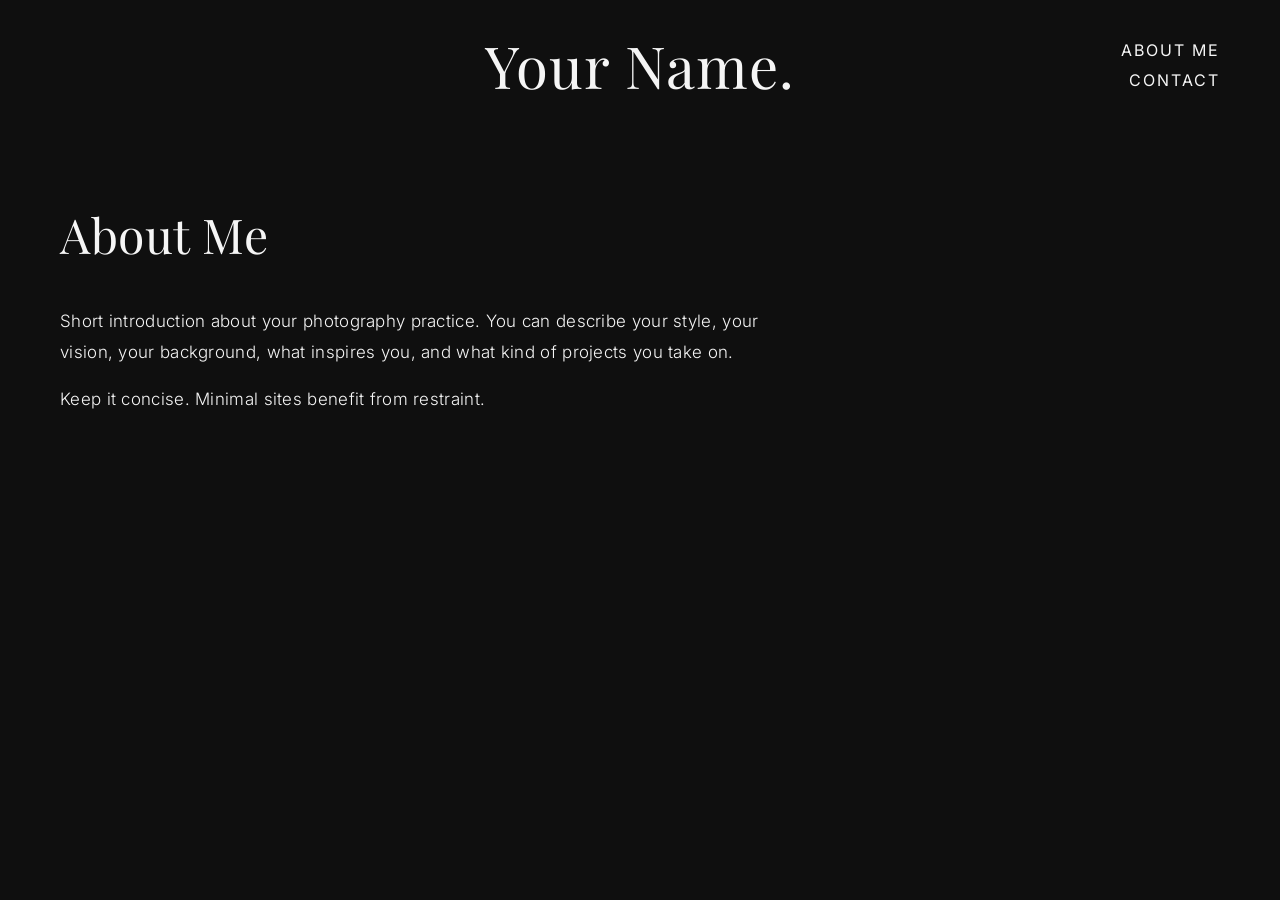
==== about.html @ 3a871390 "Initial portfolio site setup" ====
<!DOCTYPE html>
<html lang="en">

<head>
  <meta charset="UTF-8">
  <title>About — Your Name</title>
  <meta name="viewport" content="width=device-width, initial-scale=1.0">
  <link href="https://fonts.googleapis.com/css2?family=Inter:wght@300;400;500&family=Playfair+Display:wght@400;500&display=swap" rel="stylesheet">
  <link rel="stylesheet" href="styles.css">
</head>

<body>

  <div class="top-nav">
    <a href="index.html" class="site-title">Your Name.</a>

    <div class="desktop-nav">
      <a href="about.html">about me</a>
      <a href="contact.html">contact</a>
    </div>

    <div class="menu-icon" id="menuToggle">⌄</div>
  </div>

  <div class="dropdown-menu" id="dropdownMenu">
    <a href="about.html">about me</a>
    <a href="contact.html">contact</a>
  </div>

  <main class="content-page">
    <div class="content-wrapper">
      <h1>About Me</h1>
      <p>
        Short introduction about your photography practice.
        You can describe your style, your vision, your background,
        what inspires you, and what kind of projects you take on.
      </p>

      <p>
        Keep it concise. Minimal sites benefit from restraint.
      </p>
    </div>
  </main>

  <script>
    const menuToggle = document.getElementById('menuToggle');
    const dropdownMenu = document.getElementById('dropdownMenu');

    menuToggle.addEventListener('click', () => {
      dropdownMenu.classList.toggle('open');
      menuToggle.classList.toggle('open');
    });
  </script>

</body>
</html>
---- styles.css ----
/* =========================================
   COLOR SYSTEM
========================================= */
:root {
  --bg-color: #0f0f0f;
  --text-color: #f5f5f5;
  --accent-color: #b5b5b5;
}

/* =========================================
   BASE
========================================= */
body {
  margin: 0;
  font-family: 'Inter', sans-serif;
  font-weight: 300;
  background-color: var(--bg-color);
  color: var(--text-color);
}

/* =========================================
   RESET
========================================= */
* {
  box-sizing: border-box;
}

/* =========================================
   TOP NAVIGATION
========================================= */
.top-nav {
  position: relative;
  width: 100%;
  padding: 40px 60px 20px 60px;
  display: flex;
  align-items: center;
}

/* Centered site title */
.site-title {
  position: absolute;
  left: 50%;
  transform: translateX(-50%);
  font-family: 'Playfair Display', serif;
  font-size: 58px;
  font-weight: 400;
  letter-spacing: 1px;
  text-decoration: none;
  color: var(--text-color);
}

/* Desktop nav (stacked vertically on right) */
.desktop-nav {
  margin-left: auto;
  display: none;
  flex-direction: column;
  gap: 10px;
  text-align: right;
}

.desktop-nav a {
  text-decoration: none;
  color: var(--text-color);
  font-size: 16px;
  letter-spacing: 2px;
  font-weight: 400;
  text-transform: uppercase;
}

.desktop-nav a:hover,
.dropdown-menu a:hover {
  color: var(--accent-color);
}

/* Menu icon (mobile) */
.menu-icon {
  margin-left: auto;
  font-size: 28px;
  cursor: pointer;
  transition: transform 0.3s ease;
}

.menu-icon.open {
  transform: rotate(180deg);
}

/* =========================================
   MOBILE DROPDOWN
========================================= */
.dropdown-menu {
  padding: 0 60px;
  display: flex;
  flex-direction: column;
  gap: 30px;

  max-height: 0;
  overflow: hidden;
  transition: max-height 0.4s ease;
}

.desktop-nav a {
  text-decoration: none;
  color: var(--text-color);
  font-size: 16px;
  letter-spacing: 2px;
  font-weight: 400;
  text-transform: uppercase;
}

.dropdown-menu.open {
  max-height: 300px;
  margin-bottom: 40px;
}

/* =========================================
   EDITORIAL PHOTO SYSTEM
========================================= */
.photo-feed {
  display: flex;
  flex-direction: column;
  gap: 140px;
  padding: 0 60px 140px 60px;

  max-width: 1400px;
  margin: 0 auto;
}

.row {
  display: grid;
  gap: 40px;
}

/* THREE LAYOUT NORMAL */
.three-layout {
  grid-template-columns: 2fr 1fr;
  grid-template-rows: auto auto;
}

.three-layout .portrait {
  grid-column: 1;
  grid-row: 1 / span 2;
}

.three-layout .square:nth-child(2) {
  grid-column: 2;
  grid-row: 1;
}

.three-layout .square:nth-child(3) {
  grid-column: 2;
  grid-row: 2;
}

/* THREE LAYOUT INVERTED */
.three-layout.inverted {
  grid-template-columns: 1fr 2fr;
  grid-template-rows: auto auto;
}

.three-layout.inverted .portrait {
  grid-column: 2;
  grid-row: 1 / span 2;
}

.three-layout.inverted .top-square {
  grid-column: 1;
  grid-row: 1;
}

.three-layout.inverted .bottom-square {
  grid-column: 1;
  grid-row: 2;
}

/* RATIOS */
.portrait {
  aspect-ratio: 2 / 3;
  overflow: hidden;
}

.square {
  aspect-ratio: 1 / 1;
  overflow: hidden;
}

.wide {
  aspect-ratio: 16 / 9;
  overflow: hidden;
}

/* IMAGE BEHAVIOR */
.photo-feed img {
  width: 100%;
  height: 100%;
  object-fit: cover;
  display: block;
}

/* =========================================
   SHUFFLE CROSSFADE (STABLE VERSION)
========================================= */

.shuffle {
  position: relative;
}

.shuffle img {
  position: absolute;
  inset: 0;
  width: 100%;
  height: 100%;
  object-fit: cover;
  opacity: 0;
  transition: opacity 1s ease;
}

.shuffle img.active {
  opacity: 1;
}

/* =========================================
   CONTENT PAGES
========================================= */
.content-page {
  padding: 60px;
}

.content-wrapper {
  max-width: 700px;
}

.content-wrapper h1 {
  font-family: 'Playfair Display', serif;
  font-size: 48px;
  margin-bottom: 40px;
  font-weight: 400;
  letter-spacing: 0.5px;
}

.content-wrapper p {
  font-size: 17px;
  line-height: 1.8;
  letter-spacing: 0.3px;
}

/* =========================================
   DESKTOP MODE
========================================= */
@media (min-width: 900px) {

  .menu-icon {
    display: none;
  }

  .desktop-nav {
    display: flex;
  }

  .dropdown-menu {
    display: none;
  }
}

/* =========================================
   MOBILE STACKING
========================================= */
@media (max-width: 900px) {

  .row {
    grid-template-columns: 1fr !important;
  }

  .three-layout .portrait,
  .three-layout.inverted .portrait {
    grid-column: auto;
    grid-row: auto;
  }

  .photo-feed {
    gap: 80px;
    padding: 0 30px 80px 30px;
  }

  .site-title {
    font-size: 42px;
  }
}
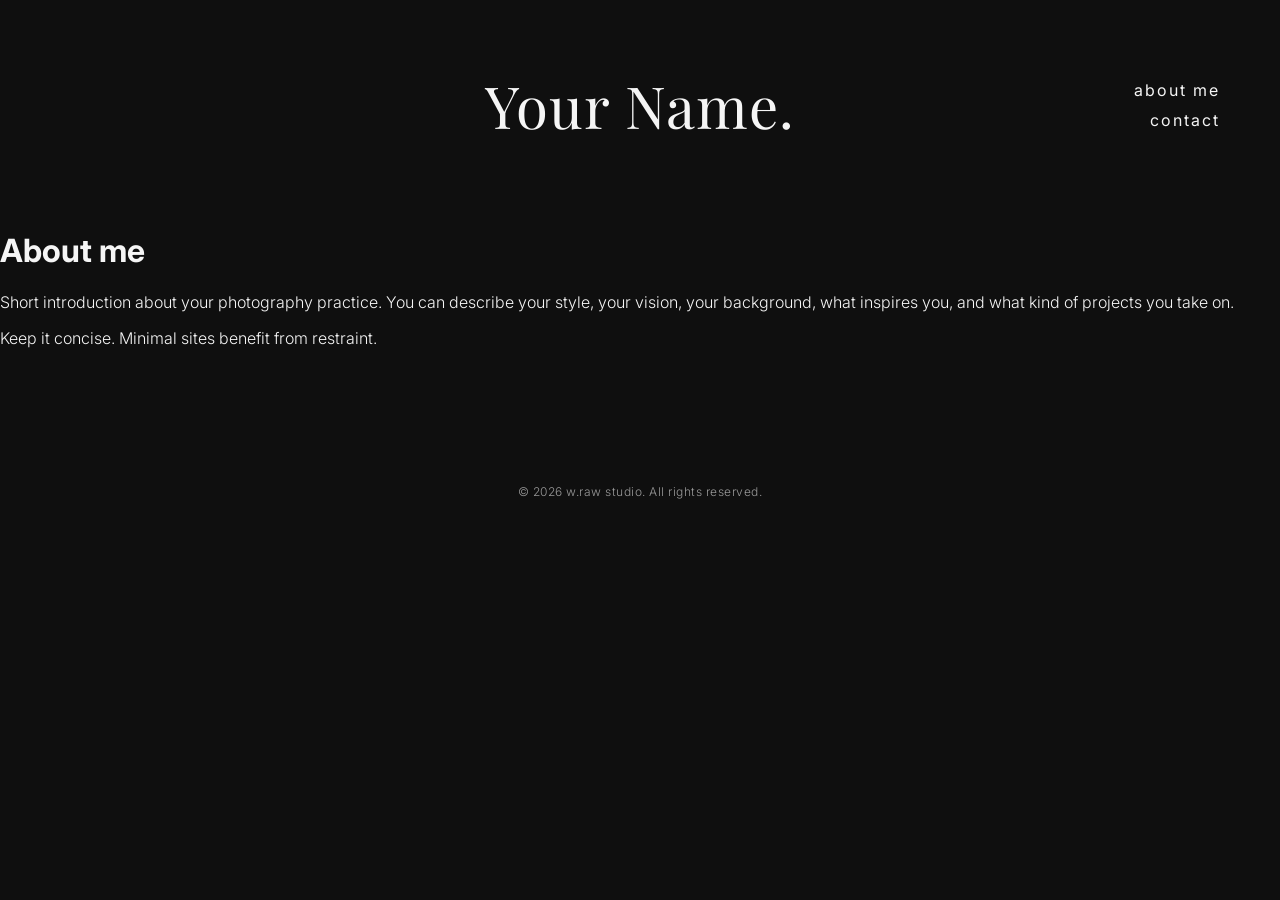
==== commit 15405993: "copyright" ====
--- a/about.html
+++ b/about.html
@@ -29,7 +29,7 @@
 
   <main class="content-page">
     <div class="content-wrapper">
-      <h1>About Me</h1>
+      <h1>About me</h1>
       <p>
         Short introduction about your photography practice.
         You can describe your style, your vision, your background,
@@ -51,6 +51,10 @@
       menuToggle.classList.toggle('open');
     });
   </script>
+  
+<footer class="site-footer">
+  © 2026 w.raw studio. All rights reserved.
+</footer>
 
 </body>
 </html>
--- a/styles.css
+++ b/styles.css
@@ -16,13 +16,26 @@
   font-weight: 300;
   background-color: var(--bg-color);
   color: var(--text-color);
-}
-
-/* =========================================
-   RESET
-========================================= */
+  -webkit-touch-callout: none;
+  -webkit-font-smoothing: antialiased;
+  -moz-osx-font-smoothing: grayscale;
+  text-rendering: optimizeLegibility;
+}
+
 * {
   box-sizing: border-box;
+  -webkit-tap-highlight-color: transparent;
+}
+
+/* =========================================
+   LINK RESET
+========================================= */
+a,
+a:visited,
+a:hover,
+a:active {
+  text-decoration: none !important;
+  color: var(--text-color) !important;
 }
 
 /* =========================================
@@ -31,12 +44,11 @@
 .top-nav {
   position: relative;
   width: 100%;
-  padding: 40px 60px 20px 60px;
+  padding: 80px 60px;
   display: flex;
   align-items: center;
 }
 
-/* Centered site title */
 .site-title {
   position: absolute;
   left: 50%;
@@ -45,11 +57,9 @@
   font-size: 58px;
   font-weight: 400;
   letter-spacing: 1px;
-  text-decoration: none;
   color: var(--text-color);
 }
 
-/* Desktop nav (stacked vertically on right) */
 .desktop-nav {
   margin-left: auto;
   display: none;
@@ -59,12 +69,10 @@
 }
 
 .desktop-nav a {
-  text-decoration: none;
-  color: var(--text-color);
   font-size: 16px;
   letter-spacing: 2px;
   font-weight: 400;
-  text-transform: uppercase;
+  transition: color 0.3s ease;
 }
 
 .desktop-nav a:hover,
@@ -72,7 +80,6 @@
   color: var(--accent-color);
 }
 
-/* Menu icon (mobile) */
 .menu-icon {
   margin-left: auto;
   font-size: 28px;
@@ -92,19 +99,9 @@
   display: flex;
   flex-direction: column;
   gap: 30px;
-
   max-height: 0;
   overflow: hidden;
-  transition: max-height 0.4s ease;
-}
-
-.desktop-nav a {
-  text-decoration: none;
-  color: var(--text-color);
-  font-size: 16px;
-  letter-spacing: 2px;
-  font-weight: 400;
-  text-transform: uppercase;
+  transition: max-height 0.45s cubic-bezier(0.4, 0, 0.2, 1);
 }
 
 .dropdown-menu.open {
@@ -113,14 +110,13 @@
 }
 
 /* =========================================
-   EDITORIAL PHOTO SYSTEM
+   PHOTO SYSTEM
 ========================================= */
 .photo-feed {
   display: flex;
   flex-direction: column;
   gap: 140px;
-  padding: 0 60px 140px 60px;
-
+  padding: 0 60px 140px;
   max-width: 1400px;
   margin: 0 auto;
 }
@@ -130,7 +126,7 @@
   gap: 40px;
 }
 
-/* THREE LAYOUT NORMAL */
+/* THREE LAYOUT */
 .three-layout {
   grid-template-columns: 2fr 1fr;
   grid-template-rows: auto auto;
@@ -151,7 +147,7 @@
   grid-row: 2;
 }
 
-/* THREE LAYOUT INVERTED */
+/* INVERTED */
 .three-layout.inverted {
   grid-template-columns: 1fr 2fr;
   grid-template-rows: auto auto;
@@ -173,22 +169,18 @@
 }
 
 /* RATIOS */
-.portrait {
-  aspect-ratio: 2 / 3;
+.portrait,
+.square,
+.wide {
+  position: relative;
   overflow: hidden;
 }
 
-.square {
-  aspect-ratio: 1 / 1;
-  overflow: hidden;
-}
-
-.wide {
-  aspect-ratio: 16 / 9;
-  overflow: hidden;
-}
-
-/* IMAGE BEHAVIOR */
+.portrait { aspect-ratio: 2 / 3; }
+.square   { aspect-ratio: 1 / 1; }
+.wide     { aspect-ratio: 16 / 9; }
+
+/* IMAGES */
 .photo-feed img {
   width: 100%;
   height: 100%;
@@ -196,10 +188,7 @@
   display: block;
 }
 
-/* =========================================
-   SHUFFLE CROSSFADE (STABLE VERSION)
-========================================= */
-
+/* SHUFFLE */
 .shuffle {
   position: relative;
 }
@@ -207,57 +196,42 @@
 .shuffle img {
   position: absolute;
   inset: 0;
-  width: 100%;
-  height: 100%;
-  object-fit: cover;
   opacity: 0;
-  transition: opacity 1s ease;
+  transform: scale(1.01);
+  transition:
+    opacity 1.2s cubic-bezier(0.4, 0, 0.2, 1),
+    transform 6s ease-out;
 }
 
 .shuffle img.active {
   opacity: 1;
-}
-
-/* =========================================
-   CONTENT PAGES
-========================================= */
-.content-page {
-  padding: 60px;
-}
-
-.content-wrapper {
-  max-width: 700px;
-}
-
-.content-wrapper h1 {
-  font-family: 'Playfair Display', serif;
-  font-size: 48px;
-  margin-bottom: 40px;
-  font-weight: 400;
-  letter-spacing: 0.5px;
-}
-
-.content-wrapper p {
-  font-size: 17px;
-  line-height: 1.8;
-  letter-spacing: 0.3px;
-}
-
-/* =========================================
-   DESKTOP MODE
+  transform: scale(1);
+}
+
+/* =========================================
+   DESKTOP NAV VISIBILITY
 ========================================= */
 @media (min-width: 900px) {
-
-  .menu-icon {
-    display: none;
-  }
-
-  .desktop-nav {
-    display: flex;
-  }
-
-  .dropdown-menu {
-    display: none;
+  .menu-icon { display: none; }
+  .desktop-nav { display: flex; }
+  .dropdown-menu { display: none; }
+}
+
+/* =========================================
+   MID DESKTOP COLLAPSE
+========================================= */
+@media (max-width: 1100px) and (min-width: 901px) {
+
+  .three-layout,
+  .three-layout.inverted {
+    grid-template-columns: 1fr;
+    grid-template-rows: auto;
+  }
+
+  .three-layout *,
+  .three-layout.inverted * {
+    grid-column: auto !important;
+    grid-row: auto !important;
   }
 }
 
@@ -266,22 +240,46 @@
 ========================================= */
 @media (max-width: 900px) {
 
-  .row {
-    grid-template-columns: 1fr !important;
-  }
-
-  .three-layout .portrait,
-  .three-layout.inverted .portrait {
-    grid-column: auto;
-    grid-row: auto;
+  .three-layout,
+  .three-layout.inverted {
+    grid-template-columns: 1fr;
+    grid-template-rows: auto;
+  }
+
+  .three-layout *,
+  .three-layout.inverted * {
+    grid-column: auto !important;
+    grid-row: auto !important;
   }
 
   .photo-feed {
     gap: 80px;
-    padding: 0 30px 80px 30px;
+    padding: 0 30px 80px;
   }
 
   .site-title {
-    font-size: 42px;
-  }
+    font-size: 38px;
+    line-height: 1.1;
+  }
+}
+
+/* =========================================
+   FOOTER
+========================================= */
+.site-footer {
+  text-align: center;
+  font-size: 12px;
+  letter-spacing: 0.5px;
+  color: rgba(245, 245, 245, 0.6);
+  padding: 120px 20px 60px;
+}
+
+/* =========================================
+   IMAGE PROTECTION
+========================================= */
+img {
+  user-select: none;
+  -webkit-user-select: none;
+  -webkit-user-drag: none;
+  pointer-events: auto;
 }
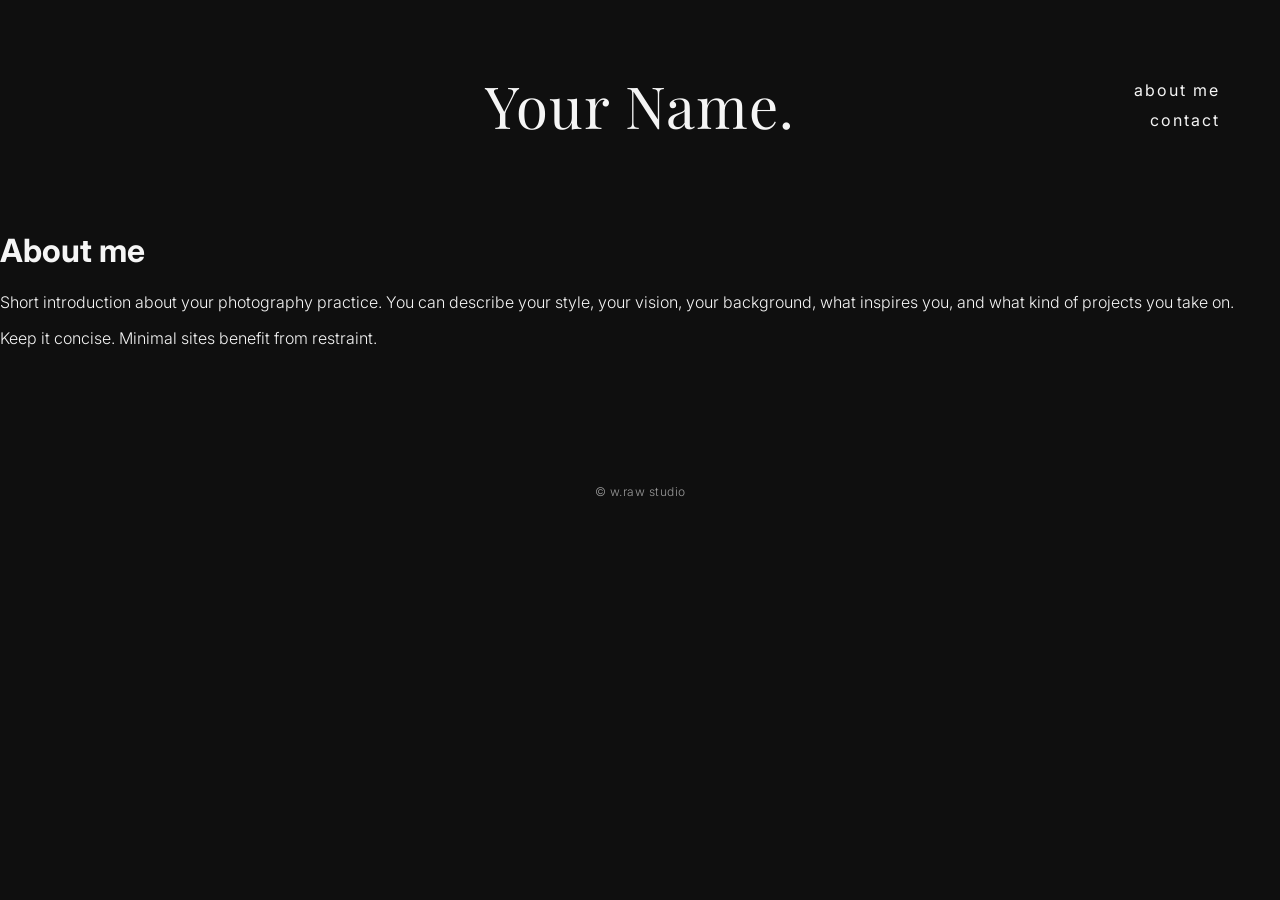
==== commit 8b3c6555: "copyright" ====
--- a/about.html
+++ b/about.html
@@ -51,9 +51,9 @@
       menuToggle.classList.toggle('open');
     });
   </script>
-  
+
 <footer class="site-footer">
-  © 2026 w.raw studio. All rights reserved.
+  © w.raw studio
 </footer>
 
 </body>
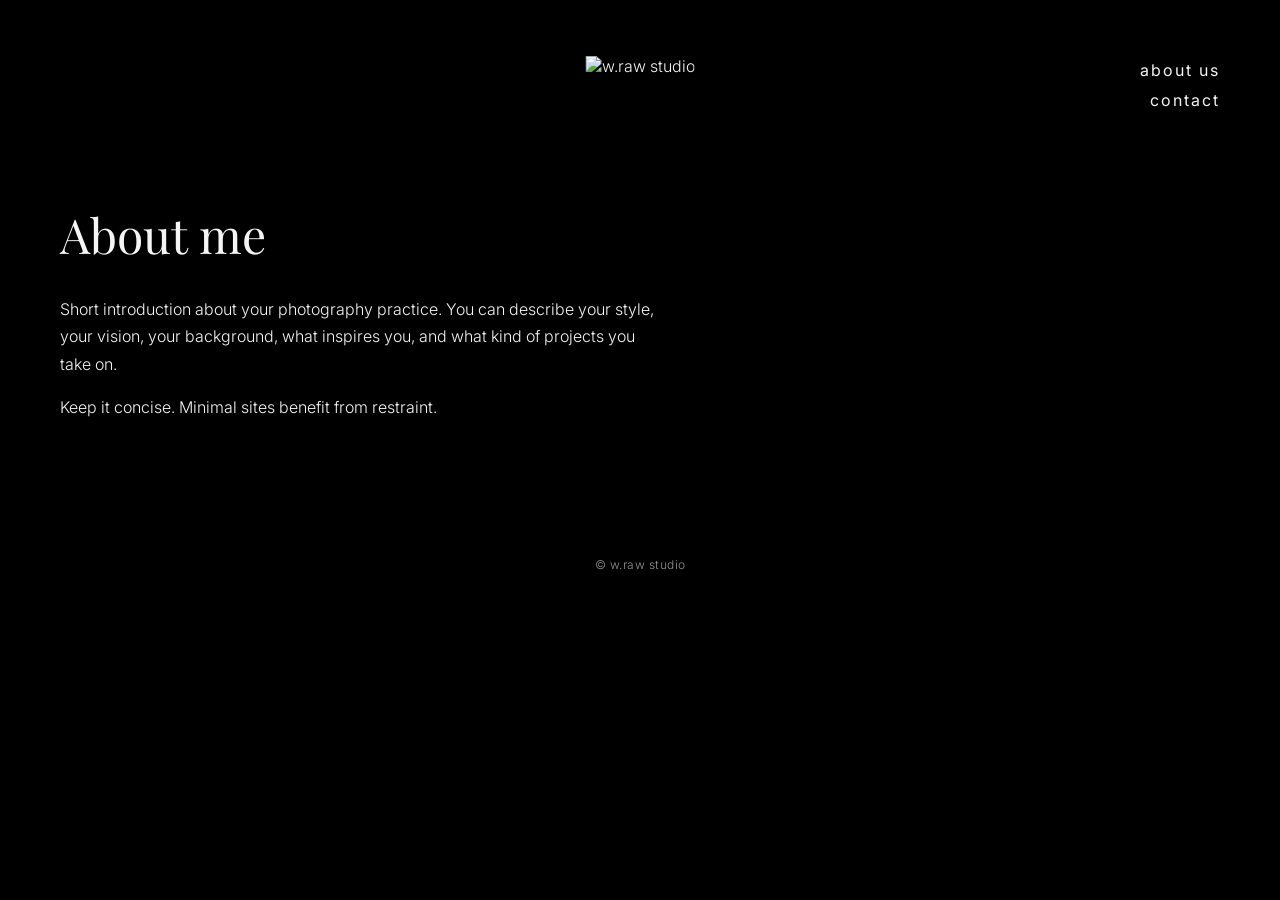
==== commit 5c960769: "major fixes" ====
--- a/about.html
+++ b/about.html
@@ -11,19 +11,23 @@
 
 <body>
 
-  <div class="top-nav">
-    <a href="index.html" class="site-title">Your Name.</a>
+<div class="top-nav">
 
-    <div class="desktop-nav">
-      <a href="about.html">about me</a>
-      <a href="contact.html">contact</a>
-    </div>
+  <a href="index.html" class="site-title">
+    <img src="images/logo.svg" alt="w.raw studio">
+  </a>
 
-    <div class="menu-icon" id="menuToggle">⌄</div>
+  <div class="desktop-nav">
+    <a href="about.html">about us</a>
+    <a href="contact.html">contact</a>
   </div>
 
+  <div class="menu-icon" id="menuToggle">⌄</div>
+
+</div>
+
   <div class="dropdown-menu" id="dropdownMenu">
-    <a href="about.html">about me</a>
+    <a href="about.html">about us</a>
     <a href="contact.html">contact</a>
   </div>
 
--- a/styles.css
+++ b/styles.css
@@ -2,7 +2,7 @@
    COLOR SYSTEM
 ========================================= */
 :root {
-  --bg-color: #0f0f0f;
+  --bg-color: #000000;
   --text-color: #f5f5f5;
   --accent-color: #b5b5b5;
 }
@@ -44,7 +44,7 @@
 .top-nav {
   position: relative;
   width: 100%;
-  padding: 80px 60px;
+  padding: 60px;
   display: flex;
   align-items: center;
 }
@@ -53,11 +53,12 @@
   position: absolute;
   left: 50%;
   transform: translateX(-50%);
-  font-family: 'Playfair Display', serif;
-  font-size: 58px;
-  font-weight: 400;
-  letter-spacing: 1px;
-  color: var(--text-color);
+}
+
+.site-title img {
+  height: 58px;
+  width: auto;
+  display: block;
 }
 
 .desktop-nav {
@@ -115,15 +116,17 @@
 .photo-feed {
   display: flex;
   flex-direction: column;
-  gap: 140px;
-  padding: 0 60px 140px;
+  gap: 10px;
+  padding: 0 60px 120px;
   max-width: 1400px;
   margin: 0 auto;
+  background: #000000;
 }
 
 .row {
   display: grid;
-  gap: 40px;
+  gap: 10px;
+  background: #000000;
 }
 
 /* THREE LAYOUT */
@@ -186,6 +189,7 @@
   height: 100%;
   object-fit: cover;
   display: block;
+  box-shadow: inset 0 0 120px rgba(0,0,0,0.35);
 }
 
 /* SHUFFLE */
@@ -209,6 +213,38 @@
 }
 
 /* =========================================
+   CONTENT PAGES (ABOUT / CONTACT)
+========================================= */
+
+.content-page {
+  padding: 0 60px;
+  max-width: 1400px;
+  margin: 0 auto;
+}
+
+.content-wrapper {
+  max-width: 600px;
+}
+
+.content-wrapper h1 {
+  margin-bottom: 30px;
+}
+
+/* CONTENT PAGE TYPOGRAPHY */
+
+.content-wrapper h1 {
+  font-family: 'Playfair Display', serif;
+  font-weight: 400;
+  font-size: 48px;
+  margin-bottom: 30px;
+}
+
+.content-wrapper p {
+  font-size: 16px;
+  line-height: 1.7;
+  color: var(--text-color);
+}
+/* =========================================
    DESKTOP NAV VISIBILITY
 ========================================= */
 @media (min-width: 900px) {
@@ -226,6 +262,7 @@
   .three-layout.inverted {
     grid-template-columns: 1fr;
     grid-template-rows: auto;
+    gap: 10px;
   }
 
   .three-layout *,
@@ -253,13 +290,16 @@
   }
 
   .photo-feed {
-    gap: 80px;
+    gap: 10px;
     padding: 0 30px 80px;
   }
 
-  .site-title {
-    font-size: 38px;
-    line-height: 1.1;
+  .content-page {
+    padding: 0 30px;
+  }
+
+  .site-title img {
+    height: 38px;
   }
 }
 
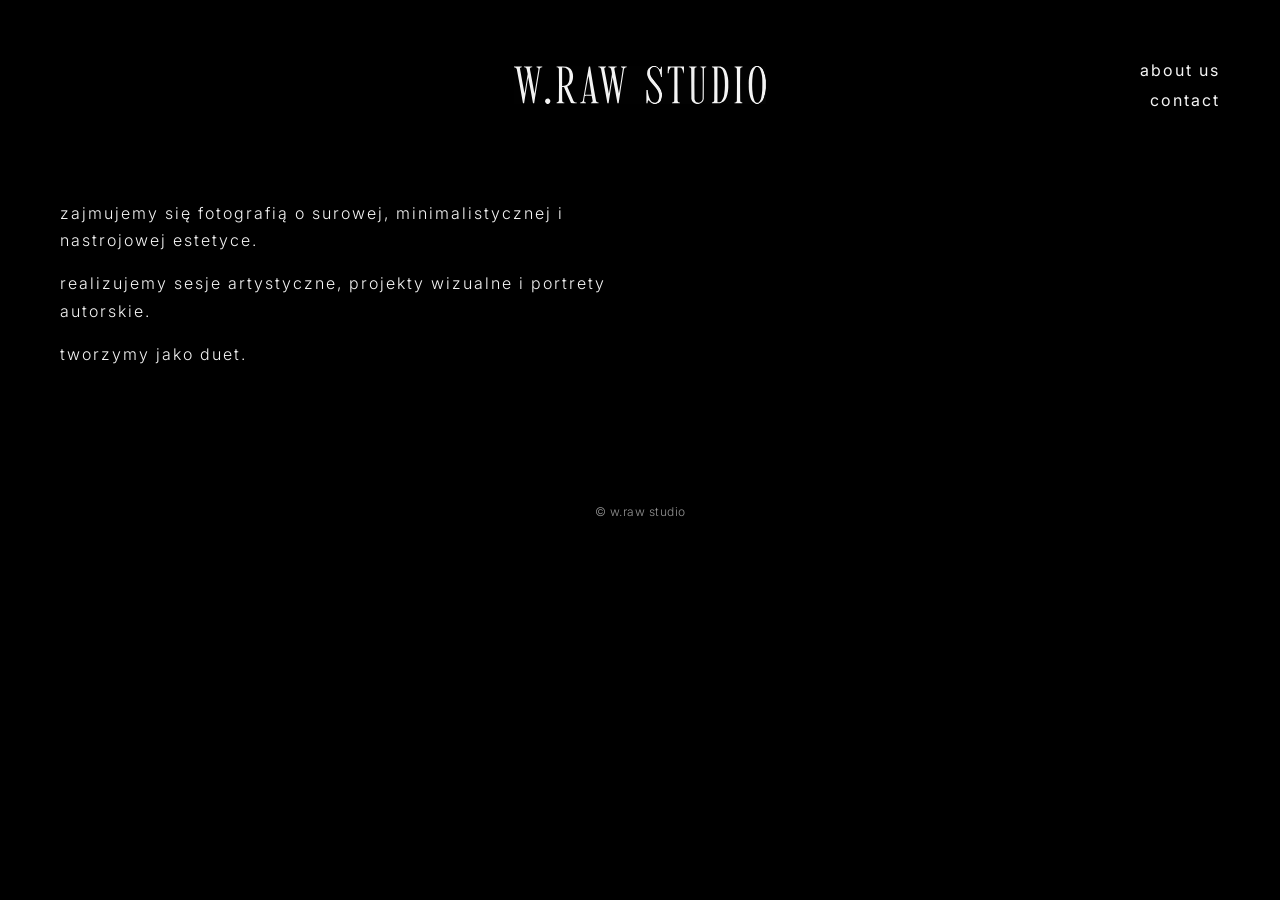
==== commit a7be8fb8: "finishing touches" ====
--- a/about.html
+++ b/about.html
@@ -33,15 +33,17 @@
 
   <main class="content-page">
     <div class="content-wrapper">
-      <h1>About me</h1>
+      <h1></h1>
       <p>
-        Short introduction about your photography practice.
-        You can describe your style, your vision, your background,
-        what inspires you, and what kind of projects you take on.
+        zajmujemy się fotografią o surowej, minimalistycznej i nastrojowej estetyce.
+      </p> 
+      <p>
+        realizujemy sesje artystyczne, projekty wizualne i portrety autorskie.
+        
       </p>
-
       <p>
-        Keep it concise. Minimal sites benefit from restraint.
+        tworzymy jako duet.
+      
       </p>
     </div>
   </main>
--- a/styles.css
+++ b/styles.css
@@ -56,7 +56,7 @@
 }
 
 .site-title img {
-  height: 58px;
+  height: 38px;
   width: auto;
   display: block;
 }
@@ -105,6 +105,12 @@
   transition: max-height 0.45s cubic-bezier(0.4, 0, 0.2, 1);
 }
 
+.dropdown-menu a {
+  font-family: 'Inter', sans-serif;
+  font-size: 16px;
+  letter-spacing: 2px;
+  font-weight: 400;
+}
 .dropdown-menu.open {
   max-height: 300px;
   margin-bottom: 40px;
@@ -233,16 +239,24 @@
 /* CONTENT PAGE TYPOGRAPHY */
 
 .content-wrapper h1 {
-  font-family: 'Playfair Display', serif;
+  font-family: 'Inter', sans-serif;
   font-weight: 400;
-  font-size: 48px;
+  font-size: 40px;
+  letter-spacing: 1px;
   margin-bottom: 30px;
 }
 
 .content-wrapper p {
+  font-family: 'Inter', sans-serif;
+  font-weight: 300;
   font-size: 16px;
   line-height: 1.7;
-  color: var(--text-color);
+  letter-spacing: 2px;
+}
+
+.contact-page .content-wrapper {
+  text-align: center;
+  margin: 0 auto;
 }
 /* =========================================
    DESKTOP NAV VISIBILITY
